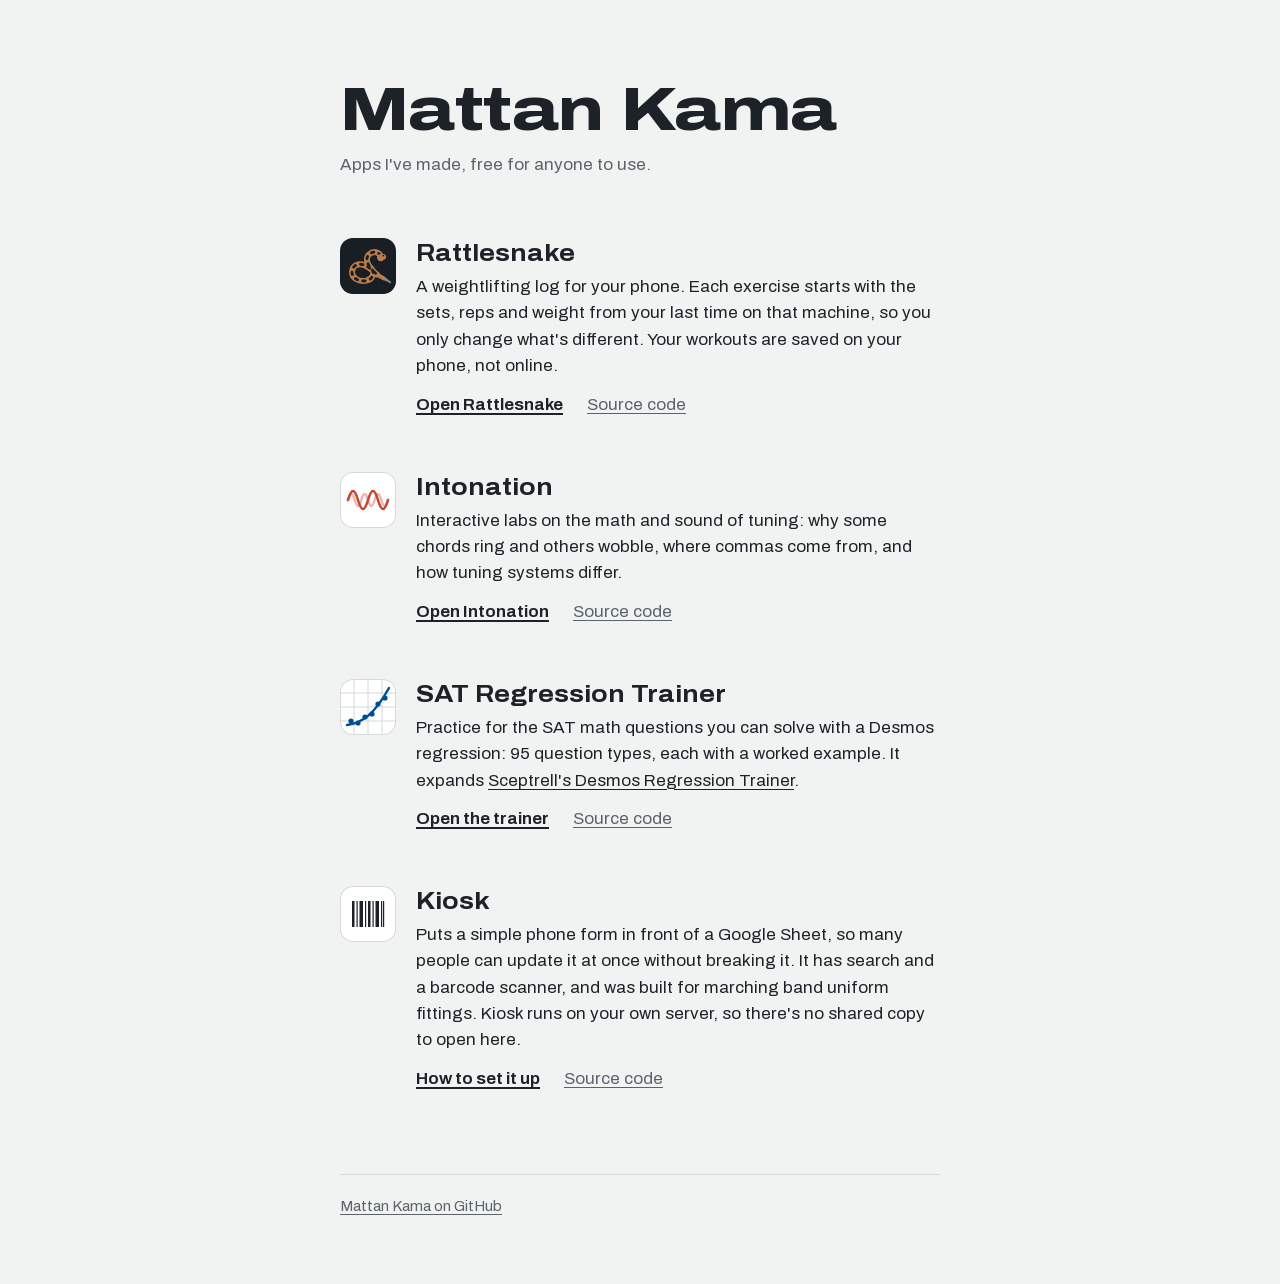
==== index.html @ de1ddce6 "Home page for my apps, and safeguards for Rattlesnake's old installs Rattlesnake moved from this add" ====
<!DOCTYPE html>
<html lang="en">
<head>
    <meta charset="UTF-8">
    <script>
        // Rattlesnake lived at this address until October 2026. A Home Screen icon
        // added before it moved still opens here, inside the installed app, and that
        // installed app is where the lifter's workouts are stored. Send it straight
        // on to Rattlesnake. Do not remove this: see README.md.
        if (navigator.standalone === true ||
            matchMedia("(display-mode: standalone)").matches ||
            matchMedia("(display-mode: fullscreen)").matches) {
            location.replace("/rattlesnake/");
        }
    </script>
    <meta name="viewport" content="width=device-width, initial-scale=1">
    <meta name="color-scheme" content="light dark">
    <meta name="description" content="Free apps by Mattan Kama: Rattlesnake, Intonation, the SAT Regression Trainer and Kiosk.">
    <title>Mattan Kama</title>
    <link rel="icon" href="data:,">
    <link rel="preload" href="/fonts/archivo-latin-var.woff2" as="font" type="font/woff2" crossorigin>
    <style>
        @font-face {
            font-family: "Archivo";
            src: url("/fonts/archivo-latin-var.woff2") format("woff2");
            font-weight: 100 900;
            font-stretch: 62% 125%;
            font-display: swap;
        }

        :root {
            --paper: #f1f3f2;
            --ink: #1d2228;
            --muted: #5a626b;
            --rule: #d4d9db;
            --tile: #ffffff;
            --focus: #2f6fb3;
            --intonation: #c74634;
            --desmos: #004d96;
        }

        @media (prefers-color-scheme: dark) {
            :root {
                --paper: #15181c;
                --ink: #e7e9e7;
                --muted: #9ba2a9;
                --rule: #2b3137;
                --tile: #1e2328;
                --focus: #7fb0e6;
                --intonation: #e2654f;
                --desmos: #5b9be0;
            }
        }

        * { box-sizing: border-box; }

        body {
            margin: 0;
            background: var(--paper);
            color: var(--ink);
            font-family: "Archivo", system-ui, -apple-system, "Segoe UI", sans-serif;
            font-size: 1.0625rem;
            line-height: 1.55;
            -webkit-text-size-adjust: 100%;
        }

        main {
            max-width: 40rem;
            margin: 0 auto;
            padding: 80px 20px 56px;
        }

        h1 {
            margin: 0 0 12px;
            font-size: clamp(2.5rem, 9vw, 3.75rem);
            font-weight: 800;
            font-stretch: 125%;
            line-height: 1;
            letter-spacing: -0.01em;
        }

        .lede {
            margin: 0 0 60px;
            color: var(--muted);
        }

        .apps {
            display: grid;
            gap: 44px;
            margin: 0;
            padding: 0;
            list-style: none;
        }

        .app {
            display: grid;
            grid-template-columns: 56px minmax(0, 1fr);
            column-gap: 20px;
        }

        .mark {
            width: 56px;
            height: 56px;
            overflow: hidden;
            border-radius: 13px;
            background: var(--tile);
            box-shadow: inset 0 0 0 1px var(--rule);
        }

        .mark svg {
            display: block;
            width: 100%;
            height: 100%;
        }

        h2 {
            margin: 1px 0 6px;
            font-size: 1.5rem;
            font-weight: 700;
            font-stretch: 112%;
            line-height: 1.2;
        }

        .app p {
            max-width: 34rem;
            margin: 0;
        }

        .links {
            display: flex;
            flex-wrap: wrap;
            column-gap: 24px;
            margin-top: 2px;
        }

        a {
            color: inherit;
            text-decoration-thickness: 1px;
            text-underline-offset: 3px;
        }

        /* 44px tall to the finger, without spreading the lines apart. */
        .links a {
            display: inline-block;
            padding: 10px 0;
        }

        .open {
            font-weight: 650;
            text-decoration-thickness: 2px;
        }

        .secondary {
            color: var(--muted);
        }

        a:hover {
            text-decoration-thickness: 2px;
        }

        a:focus-visible {
            outline: 2px solid var(--focus);
            outline-offset: 3px;
            border-radius: 2px;
        }

        footer {
            margin-top: 72px;
            padding-top: 8px;
            border-top: 1px solid var(--rule);
            color: var(--muted);
            font-size: 0.9375rem;
        }

        @media (max-width: 480px) {
            main { padding: 52px 16px 40px; }
            .lede { margin-bottom: 44px; }
            .app { grid-template-columns: 44px minmax(0, 1fr); column-gap: 16px; }
            .mark { width: 44px; height: 44px; border-radius: 10px; }
            h2 { font-size: 1.3125rem; }
        }
    </style>
</head>
<body>
<main>
    <h1>Mattan Kama</h1>
    <p class="lede">Apps I've made, free for anyone to use.</p>

    <ul class="apps">
        <li class="app">
            <div class="mark" aria-hidden="true">
                <!-- Rattlesnake's own app icon -->
                <svg viewBox="0 0 512 512">
                    <rect width="512" height="512" fill="#191D24"/>
                    <defs>
                        <path id="rs-body" d="M 372 186 C 372 126, 306 112, 266 150 C 226 188, 254 246, 284 276 C 318 310, 310 374, 242 390 C 168 404, 106 364, 110 306 C 114 250, 170 228, 218 246 C 268 264, 300 302, 336 332"/>
                    </defs>
                    <g stroke-linecap="round" stroke-linejoin="round" fill="none">
                        <path d="M 330 330 C 356 346, 378 358, 398 368" stroke="#B87D4B" stroke-width="38"/>
                        <path d="M 384 360 C 396 366, 406 372, 415 377" stroke="#B87D4B" stroke-width="26"/>
                        <use href="#rs-body" stroke="#B87D4B" stroke-width="54"/>
                        <use href="#rs-body" stroke="#191D24" stroke-width="26" stroke-dasharray="22 48" stroke-dashoffset="44"/>
                    </g>
                    <g transform="rotate(-16 380 176)">
                        <ellipse cx="380" cy="176" rx="42" ry="31" fill="#B87D4B"/>
                        <circle cx="400" cy="166" r="8" fill="#191D24"/>
                    </g>
                    <g fill="#799496">
                        <ellipse cx="425" cy="383" rx="16" ry="13" transform="rotate(30 425 383)"/>
                        <ellipse cx="444" cy="395" rx="13" ry="10" transform="rotate(30 444 395)"/>
                        <ellipse cx="459" cy="405" rx="10" ry="8" transform="rotate(30 459 405)"/>
                    </g>
                </svg>
            </div>
            <div>
                <h2>Rattlesnake</h2>
                <p>A weightlifting log for your phone. Each exercise starts with the sets, reps and weight from your last time on that machine, so you only change what's different. Your workouts are saved on your phone, not online.</p>
                <div class="links">
                    <a class="open" href="/rattlesnake/">Open Rattlesnake</a>
                    <a class="secondary" href="https://github.com/mattankama/rattlesnake">Source code</a>
                </div>
            </div>
        </li>

        <li class="app">
            <div class="mark" aria-hidden="true">
                <!-- Two tones a little apart: the beating the Labs are about -->
                <svg viewBox="0 0 56 56" fill="none" stroke-linecap="round">
                    <path d="M8 28 C10.4 20 12.3 20 14.7 28 S19 36 21.3 28 S25.7 20 28 28 S32.3 36 34.7 28 S39 20 41.3 28 S45.7 36 48 28" stroke="var(--intonation)" stroke-width="2.4" opacity="0.4"/>
                    <path d="M8 28 C11.6 16 14.4 16 18 28 S24.4 40 28 28 S34.4 16 38 28 S44.4 40 48 28" stroke="var(--intonation)" stroke-width="2.6"/>
                </svg>
            </div>
            <div>
                <h2>Intonation</h2>
                <p>Interactive labs on the math and sound of tuning: why some chords ring and others wobble, where commas come from, and how tuning systems differ.</p>
                <div class="links">
                    <a class="open" href="/intonation/">Open Intonation</a>
                    <a class="secondary" href="https://github.com/mattankama/intonation">Source code</a>
                </div>
            </div>
        </li>

        <li class="app">
            <div class="mark" aria-hidden="true">
                <!-- Points and the regression curve through them -->
                <svg viewBox="0 0 56 56" fill="none">
                    <g stroke="var(--rule)" stroke-width="1">
                        <path d="M0 14H56M0 28H56M0 42H56M14 0V56M28 0V56M42 0V56"/>
                    </g>
                    <path d="M7 46 C22 44 34 36 49 9" stroke="var(--desmos)" stroke-width="2.4" stroke-linecap="round"/>
                    <g fill="var(--desmos)">
                        <circle cx="11" cy="42" r="2.6"/>
                        <circle cx="18" cy="44" r="2.6"/>
                        <circle cx="25" cy="38" r="2.6"/>
                        <circle cx="32" cy="35" r="2.6"/>
                        <circle cx="38" cy="25" r="2.6"/>
                        <circle cx="45" cy="19" r="2.6"/>
                    </g>
                </svg>
            </div>
            <div>
                <h2>SAT Regression Trainer</h2>
                <p>Practice for the SAT math questions you can solve with a Desmos regression: 95 question types, each with a worked example. It expands <a href="https://github.com/Sceptrell/DesmosRegressionTrainer">Sceptrell's Desmos Regression Trainer</a>.</p>
                <div class="links">
                    <a class="open" href="/DesmosRegressionTrainerExpanded/">Open the trainer</a>
                    <a class="secondary" href="https://github.com/mattankama/DesmosRegressionTrainerExpanded">Source code</a>
                </div>
            </div>
        </li>

        <li class="app">
            <div class="mark" aria-hidden="true">
                <!-- The barcode scanner that fills the form -->
                <svg viewBox="0 0 56 56" fill="currentColor">
                    <rect x="12" y="15" width="2.5" height="26"/>
                    <rect x="16.5" y="15" width="1.2" height="26"/>
                    <rect x="19.5" y="15" width="3.5" height="26"/>
                    <rect x="25" y="15" width="1.2" height="26"/>
                    <rect x="28" y="15" width="2.5" height="26"/>
                    <rect x="32.5" y="15" width="1.2" height="26"/>
                    <rect x="35.5" y="15" width="3.5" height="26"/>
                    <rect x="41" y="15" width="1.2" height="26"/>
                    <rect x="43" y="15" width="1.2" height="26"/>
                </svg>
            </div>
            <div>
                <h2>Kiosk</h2>
                <p>Puts a simple phone form in front of a Google Sheet, so many people can update it at once without breaking it. It has search and a barcode scanner, and was built for marching band uniform fittings. Kiosk runs on your own server, so there's no shared copy to open here.</p>
                <div class="links">
                    <a class="open" href="https://github.com/mattankama/kiosk#deploying">How to set it up</a>
                    <a class="secondary" href="https://github.com/mattankama/kiosk">Source code</a>
                </div>
            </div>
        </li>
    </ul>

    <footer>
        <div class="links">
            <a class="secondary" href="https://github.com/mattankama">Mattan Kama on GitHub</a>
        </div>
    </footer>
</main>
</body>
</html>
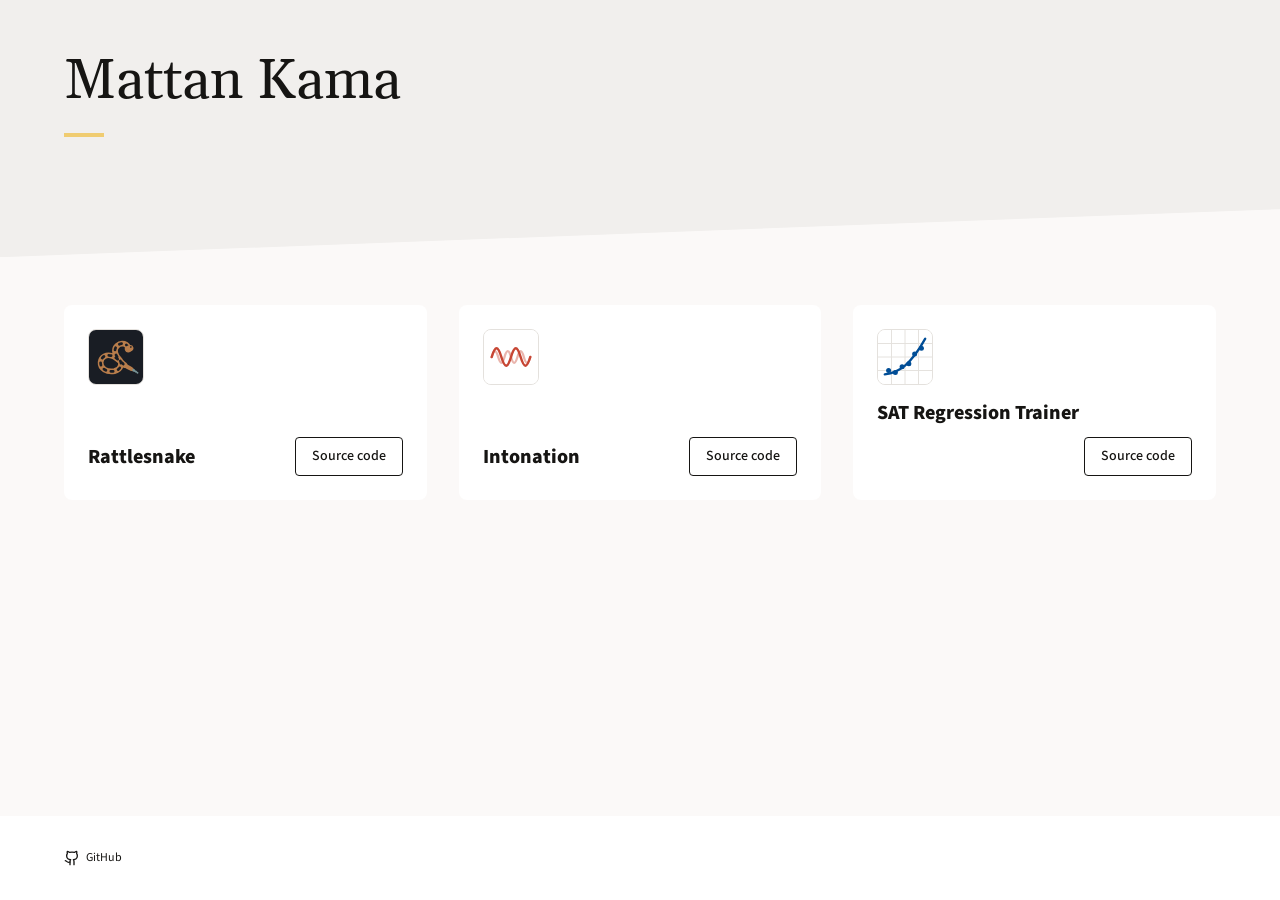
==== commit a3718724: "homepage update" ====
--- a/index.html
+++ b/index.html
@@ -14,97 +14,117 @@
         }
     </script>
     <meta name="viewport" content="width=device-width, initial-scale=1">
-    <meta name="color-scheme" content="light dark">
-    <meta name="description" content="Free apps by Mattan Kama: Rattlesnake, Intonation, the SAT Regression Trainer and Kiosk.">
+    <meta name="color-scheme" content="light">
+    <meta name="description" content="Free apps by Mattan Kama: Rattlesnake, Intonation and the SAT Regression Trainer.">
     <title>Mattan Kama</title>
     <link rel="icon" href="data:,">
-    <link rel="preload" href="/fonts/archivo-latin-var.woff2" as="font" type="font/woff2" crossorigin>
+    <link rel="preload" href="/fonts/SourceSans3-Variable.woff2" as="font" type="font/woff2" crossorigin>
     <style>
         @font-face {
-            font-family: "Archivo";
-            src: url("/fonts/archivo-latin-var.woff2") format("woff2");
-            font-weight: 100 900;
-            font-stretch: 62% 125%;
+            font-family: "Source Sans 3";
+            src: url("/fonts/SourceSans3-Variable.woff2") format("woff2");
+            font-weight: 200 900;
             font-display: swap;
         }
 
+        /* Georgia where it's installed; Gelasio, its metric-compatible stand-in, elsewhere. */
+        @font-face {
+            font-family: "Gelasio";
+            src: url("/fonts/Gelasio-Regular.woff2") format("woff2");
+            font-weight: 400;
+            font-display: swap;
+        }
+
         :root {
-            --paper: #f1f3f2;
-            --ink: #1d2228;
-            --muted: #5a626b;
-            --rule: #d4d9db;
-            --tile: #ffffff;
-            --focus: #2f6fb3;
-            --intonation: #c74634;
-            --desmos: #004d96;
-        }
-
-        @media (prefers-color-scheme: dark) {
-            :root {
-                --paper: #15181c;
-                --ink: #e7e9e7;
-                --muted: #9ba2a9;
-                --rule: #2b3137;
-                --tile: #1e2328;
-                --focus: #7fb0e6;
-                --intonation: #e2654f;
-                --desmos: #5b9be0;
-            }
-        }
-
-        * { box-sizing: border-box; }
+            --canvas: #ffffff;
+            --canvas-soft: #fbf9f8;
+            --canvas-warm: #f1efed;
+            --hairline: #e4e1dd;
+            --ink: #161513;
+            --ink-wash-8: rgba(22, 21, 19, .08);
+            --accent-gold: #f0cc71;
+            --focus: #227e9e;
+            --sans: "Source Sans 3", system-ui, -apple-system, "Segoe UI", sans-serif;
+            --serif: Georgia, "Gelasio", "Times New Roman", serif;
+            --gutter: clamp(20px, 5vw, 72px);
+            --content: 1200px;
+        }
+
+        *, *::before, *::after { box-sizing: border-box; }
 
         body {
             margin: 0;
-            background: var(--paper);
+            min-height: 100vh;
+            display: flex;
+            flex-direction: column;
+            background: var(--canvas-soft);
             color: var(--ink);
-            font-family: "Archivo", system-ui, -apple-system, "Segoe UI", sans-serif;
-            font-size: 1.0625rem;
-            line-height: 1.55;
+            font: 400 16px/1.4 var(--sans);
+            -webkit-font-smoothing: antialiased;
             -webkit-text-size-adjust: 100%;
         }
 
-        main {
-            max-width: 40rem;
+        a { color: var(--ink); text-decoration: none; }
+
+        a:focus-visible {
+            outline: 2px solid var(--focus);
+            outline-offset: 2px;
+        }
+
+        .container {
+            max-width: var(--content);
             margin: 0 auto;
-            padding: 80px 20px 56px;
+            padding: 0 var(--gutter);
+            box-sizing: content-box;
+        }
+
+        .hero {
+            background: var(--canvas-warm);
+            padding: 48px 0 96px;
+            clip-path: polygon(0 0, 100% 0, 100% calc(100% - 48px), 0 100%);
         }
 
         h1 {
-            margin: 0 0 12px;
-            font-size: clamp(2.5rem, 9vw, 3.75rem);
-            font-weight: 800;
-            font-stretch: 125%;
-            line-height: 1;
-            letter-spacing: -0.01em;
-        }
-
-        .lede {
-            margin: 0 0 60px;
-            color: var(--muted);
-        }
+            margin: 0;
+            font: 400 56px/1.2 var(--serif);
+            text-wrap: balance;
+        }
+
+        .rule {
+            width: 40px;
+            height: 4px;
+            margin: 18px 0 24px;
+            background: var(--accent-gold);
+        }
+
+        main { padding: 48px 0; }
 
         .apps {
             display: grid;
-            gap: 44px;
+            grid-template-columns: repeat(auto-fit, minmax(min(100%, 320px), 1fr));
+            gap: 32px;
             margin: 0;
             padding: 0;
             list-style: none;
         }
 
         .app {
-            display: grid;
-            grid-template-columns: 56px minmax(0, 1fr);
-            column-gap: 20px;
+            display: flex;
+            flex-direction: column;
+            gap: 16px;
+            height: 100%;
+            padding: 24px;
+            border-radius: 8px;
+            background: var(--canvas);
         }
 
         .mark {
+            display: block;
             width: 56px;
             height: 56px;
             overflow: hidden;
-            border-radius: 13px;
-            background: var(--tile);
-            box-shadow: inset 0 0 0 1px var(--rule);
+            border: 1px solid var(--hairline);
+            border-radius: 8px;
         }
 
         .mark svg {
@@ -113,192 +133,153 @@
             height: 100%;
         }
 
-        h2 {
-            margin: 1px 0 6px;
-            font-size: 1.5rem;
-            font-weight: 700;
-            font-stretch: 112%;
-            line-height: 1.2;
-        }
-
-        .app p {
-            max-width: 34rem;
-            margin: 0;
-        }
-
-        .links {
+        .row {
+            margin-top: auto;
             display: flex;
             flex-wrap: wrap;
-            column-gap: 24px;
-            margin-top: 2px;
-        }
-
-        a {
-            color: inherit;
-            text-decoration-thickness: 1px;
-            text-underline-offset: 3px;
-        }
-
-        /* 44px tall to the finger, without spreading the lines apart. */
-        .links a {
-            display: inline-block;
-            padding: 10px 0;
-        }
-
-        .open {
-            font-weight: 650;
-            text-decoration-thickness: 2px;
-        }
-
-        .secondary {
-            color: var(--muted);
-        }
-
-        a:hover {
-            text-decoration-thickness: 2px;
-        }
-
-        a:focus-visible {
-            outline: 2px solid var(--focus);
-            outline-offset: 3px;
-            border-radius: 2px;
-        }
+            align-items: center;
+            justify-content: space-between;
+            gap: 12px;
+        }
+
+        h2 {
+            margin: 0;
+            font: 800 20px/1.2 var(--sans);
+        }
+
+        h2 a { transition: opacity 120ms ease; }
+        h2 a:hover { opacity: .6; }
+
+        .source {
+            display: inline-flex;
+            align-items: center;
+            margin-left: auto;
+            padding: 10px 16px;
+            border: 1px solid var(--ink);
+            border-radius: 4px;
+            font: 500 14px/16.8px var(--sans);
+            white-space: nowrap;
+            transition: background-color 120ms ease;
+        }
+
+        .source:hover { background: var(--ink-wash-8); }
 
         footer {
-            margin-top: 72px;
-            padding-top: 8px;
-            border-top: 1px solid var(--rule);
-            color: var(--muted);
-            font-size: 0.9375rem;
-        }
-
-        @media (max-width: 480px) {
-            main { padding: 52px 16px 40px; }
-            .lede { margin-bottom: 44px; }
-            .app { grid-template-columns: 44px minmax(0, 1fr); column-gap: 16px; }
-            .mark { width: 44px; height: 44px; border-radius: 10px; }
-            h2 { font-size: 1.3125rem; }
-        }
+            margin-top: auto;
+            padding: 20px 0;
+            background: var(--canvas);
+        }
+
+        footer a {
+            display: inline-flex;
+            align-items: center;
+            gap: 6px;
+            padding: 12px 0;
+            font: 400 12px/20px var(--sans);
+        }
+
+        footer a:hover { text-decoration: underline; text-underline-offset: 3px; }
     </style>
 </head>
 <body>
+<header class="hero">
+    <div class="container">
+        <h1>Mattan Kama</h1>
+        <div class="rule" aria-hidden="true"></div>
+    </div>
+</header>
+
 <main>
-    <h1>Mattan Kama</h1>
-    <p class="lede">Apps I've made, free for anyone to use.</p>
-
-    <ul class="apps">
-        <li class="app">
-            <div class="mark" aria-hidden="true">
-                <!-- Rattlesnake's own app icon -->
-                <svg viewBox="0 0 512 512">
-                    <rect width="512" height="512" fill="#191D24"/>
-                    <defs>
-                        <path id="rs-body" d="M 372 186 C 372 126, 306 112, 266 150 C 226 188, 254 246, 284 276 C 318 310, 310 374, 242 390 C 168 404, 106 364, 110 306 C 114 250, 170 228, 218 246 C 268 264, 300 302, 336 332"/>
-                    </defs>
-                    <g stroke-linecap="round" stroke-linejoin="round" fill="none">
-                        <path d="M 330 330 C 356 346, 378 358, 398 368" stroke="#B87D4B" stroke-width="38"/>
-                        <path d="M 384 360 C 396 366, 406 372, 415 377" stroke="#B87D4B" stroke-width="26"/>
-                        <use href="#rs-body" stroke="#B87D4B" stroke-width="54"/>
-                        <use href="#rs-body" stroke="#191D24" stroke-width="26" stroke-dasharray="22 48" stroke-dashoffset="44"/>
-                    </g>
-                    <g transform="rotate(-16 380 176)">
-                        <ellipse cx="380" cy="176" rx="42" ry="31" fill="#B87D4B"/>
-                        <circle cx="400" cy="166" r="8" fill="#191D24"/>
-                    </g>
-                    <g fill="#799496">
-                        <ellipse cx="425" cy="383" rx="16" ry="13" transform="rotate(30 425 383)"/>
-                        <ellipse cx="444" cy="395" rx="13" ry="10" transform="rotate(30 444 395)"/>
-                        <ellipse cx="459" cy="405" rx="10" ry="8" transform="rotate(30 459 405)"/>
-                    </g>
-                </svg>
-            </div>
-            <div>
-                <h2>Rattlesnake</h2>
-                <p>A weightlifting log for your phone. Each exercise starts with the sets, reps and weight from your last time on that machine, so you only change what's different. Your workouts are saved on your phone, not online.</p>
-                <div class="links">
-                    <a class="open" href="/rattlesnake/">Open Rattlesnake</a>
-                    <a class="secondary" href="https://github.com/mattankama/rattlesnake">Source code</a>
-                </div>
-            </div>
-        </li>
-
-        <li class="app">
-            <div class="mark" aria-hidden="true">
-                <!-- Two tones a little apart: the beating the Labs are about -->
-                <svg viewBox="0 0 56 56" fill="none" stroke-linecap="round">
-                    <path d="M8 28 C10.4 20 12.3 20 14.7 28 S19 36 21.3 28 S25.7 20 28 28 S32.3 36 34.7 28 S39 20 41.3 28 S45.7 36 48 28" stroke="var(--intonation)" stroke-width="2.4" opacity="0.4"/>
-                    <path d="M8 28 C11.6 16 14.4 16 18 28 S24.4 40 28 28 S34.4 16 38 28 S44.4 40 48 28" stroke="var(--intonation)" stroke-width="2.6"/>
-                </svg>
-            </div>
-            <div>
-                <h2>Intonation</h2>
-                <p>Interactive labs on the math and sound of tuning: why some chords ring and others wobble, where commas come from, and how tuning systems differ.</p>
-                <div class="links">
-                    <a class="open" href="/intonation/">Open Intonation</a>
-                    <a class="secondary" href="https://github.com/mattankama/intonation">Source code</a>
-                </div>
-            </div>
-        </li>
-
-        <li class="app">
-            <div class="mark" aria-hidden="true">
-                <!-- Points and the regression curve through them -->
-                <svg viewBox="0 0 56 56" fill="none">
-                    <g stroke="var(--rule)" stroke-width="1">
-                        <path d="M0 14H56M0 28H56M0 42H56M14 0V56M28 0V56M42 0V56"/>
-                    </g>
-                    <path d="M7 46 C22 44 34 36 49 9" stroke="var(--desmos)" stroke-width="2.4" stroke-linecap="round"/>
-                    <g fill="var(--desmos)">
-                        <circle cx="11" cy="42" r="2.6"/>
-                        <circle cx="18" cy="44" r="2.6"/>
-                        <circle cx="25" cy="38" r="2.6"/>
-                        <circle cx="32" cy="35" r="2.6"/>
-                        <circle cx="38" cy="25" r="2.6"/>
-                        <circle cx="45" cy="19" r="2.6"/>
-                    </g>
-                </svg>
-            </div>
-            <div>
-                <h2>SAT Regression Trainer</h2>
-                <p>Practice for the SAT math questions you can solve with a Desmos regression: 95 question types, each with a worked example. It expands <a href="https://github.com/Sceptrell/DesmosRegressionTrainer">Sceptrell's Desmos Regression Trainer</a>.</p>
-                <div class="links">
-                    <a class="open" href="/DesmosRegressionTrainerExpanded/">Open the trainer</a>
-                    <a class="secondary" href="https://github.com/mattankama/DesmosRegressionTrainerExpanded">Source code</a>
-                </div>
-            </div>
-        </li>
-
-        <li class="app">
-            <div class="mark" aria-hidden="true">
-                <!-- The barcode scanner that fills the form -->
-                <svg viewBox="0 0 56 56" fill="currentColor">
-                    <rect x="12" y="15" width="2.5" height="26"/>
-                    <rect x="16.5" y="15" width="1.2" height="26"/>
-                    <rect x="19.5" y="15" width="3.5" height="26"/>
-                    <rect x="25" y="15" width="1.2" height="26"/>
-                    <rect x="28" y="15" width="2.5" height="26"/>
-                    <rect x="32.5" y="15" width="1.2" height="26"/>
-                    <rect x="35.5" y="15" width="3.5" height="26"/>
-                    <rect x="41" y="15" width="1.2" height="26"/>
-                    <rect x="43" y="15" width="1.2" height="26"/>
-                </svg>
-            </div>
-            <div>
-                <h2>Kiosk</h2>
-                <p>Puts a simple phone form in front of a Google Sheet, so many people can update it at once without breaking it. It has search and a barcode scanner, and was built for marching band uniform fittings. Kiosk runs on your own server, so there's no shared copy to open here.</p>
-                <div class="links">
-                    <a class="open" href="https://github.com/mattankama/kiosk#deploying">How to set it up</a>
-                    <a class="secondary" href="https://github.com/mattankama/kiosk">Source code</a>
-                </div>
-            </div>
-        </li>
-    </ul>
-
-    <footer>
-        <div class="links">
-            <a class="secondary" href="https://github.com/mattankama">Mattan Kama on GitHub</a>
-        </div>
-    </footer>
+    <div class="container">
+        <ul class="apps">
+            <li>
+                <article class="app">
+                    <div class="mark" aria-hidden="true">
+                        <!-- Rattlesnake's own app icon -->
+                        <svg viewBox="0 0 512 512">
+                            <rect width="512" height="512" fill="#191D24"/>
+                            <defs>
+                                <path id="rs-body" d="M 372 186 C 372 126, 306 112, 266 150 C 226 188, 254 246, 284 276 C 318 310, 310 374, 242 390 C 168 404, 106 364, 110 306 C 114 250, 170 228, 218 246 C 268 264, 300 302, 336 332"/>
+                            </defs>
+                            <g stroke-linecap="round" stroke-linejoin="round" fill="none">
+                                <path d="M 330 330 C 356 346, 378 358, 398 368" stroke="#B87D4B" stroke-width="38"/>
+                                <path d="M 384 360 C 396 366, 406 372, 415 377" stroke="#B87D4B" stroke-width="26"/>
+                                <use href="#rs-body" stroke="#B87D4B" stroke-width="54"/>
+                                <use href="#rs-body" stroke="#191D24" stroke-width="26" stroke-dasharray="22 48" stroke-dashoffset="44"/>
+                            </g>
+                            <g transform="rotate(-16 380 176)">
+                                <ellipse cx="380" cy="176" rx="42" ry="31" fill="#B87D4B"/>
+                                <circle cx="400" cy="166" r="8" fill="#191D24"/>
+                            </g>
+                            <g fill="#799496">
+                                <ellipse cx="425" cy="383" rx="16" ry="13" transform="rotate(30 425 383)"/>
+                                <ellipse cx="444" cy="395" rx="13" ry="10" transform="rotate(30 444 395)"/>
+                                <ellipse cx="459" cy="405" rx="10" ry="8" transform="rotate(30 459 405)"/>
+                            </g>
+                        </svg>
+                    </div>
+                    <div class="row">
+                        <h2><a href="/rattlesnake/">Rattlesnake</a></h2>
+                        <a class="source" href="https://github.com/mattankama/rattlesnake">Source code</a>
+                    </div>
+                </article>
+            </li>
+
+            <li>
+                <article class="app">
+                    <div class="mark" aria-hidden="true">
+                        <!-- Two tones a little apart: the beating the Labs are about -->
+                        <svg viewBox="0 0 56 56" fill="none" stroke-linecap="round">
+                            <rect width="56" height="56" fill="#ffffff"/>
+                            <path d="M8 28 C10.4 20 12.3 20 14.7 28 S19 36 21.3 28 S25.7 20 28 28 S32.3 36 34.7 28 S39 20 41.3 28 S45.7 36 48 28" stroke="#c74634" stroke-width="2.4" opacity="0.4"/>
+                            <path d="M8 28 C11.6 16 14.4 16 18 28 S24.4 40 28 28 S34.4 16 38 28 S44.4 40 48 28" stroke="#c74634" stroke-width="2.6"/>
+                        </svg>
+                    </div>
+                    <div class="row">
+                        <h2><a href="/intonation/">Intonation</a></h2>
+                        <a class="source" href="https://github.com/mattankama/intonation">Source code</a>
+                    </div>
+                </article>
+            </li>
+
+            <li>
+                <article class="app">
+                    <div class="mark" aria-hidden="true">
+                        <!-- Points and the regression curve through them -->
+                        <svg viewBox="0 0 56 56" fill="none">
+                            <rect width="56" height="56" fill="#ffffff"/>
+                            <g stroke="#e4e1dd" stroke-width="1">
+                                <path d="M0 14H56M0 28H56M0 42H56M14 0V56M28 0V56M42 0V56"/>
+                            </g>
+                            <path d="M7 46 C22 44 34 36 49 9" stroke="#004d96" stroke-width="2.4" stroke-linecap="round"/>
+                            <g fill="#004d96">
+                                <circle cx="11" cy="42" r="2.6"/>
+                                <circle cx="18" cy="44" r="2.6"/>
+                                <circle cx="25" cy="38" r="2.6"/>
+                                <circle cx="32" cy="35" r="2.6"/>
+                                <circle cx="38" cy="25" r="2.6"/>
+                                <circle cx="45" cy="19" r="2.6"/>
+                            </g>
+                        </svg>
+                    </div>
+                    <div class="row">
+                        <h2><a href="/DesmosRegressionTrainerExpanded/">SAT Regression Trainer</a></h2>
+                        <a class="source" href="https://github.com/mattankama/DesmosRegressionTrainerExpanded">Source code</a>
+                    </div>
+                </article>
+            </li>
+        </ul>
+    </div>
 </main>
+
+<footer>
+    <div class="container">
+        <a href="https://github.com/mattankama">
+            <!-- Lucide "github" icon, ISC licence -->
+            <svg width="16" height="16" viewBox="0 0 24 24" fill="none" stroke="currentColor" stroke-width="2" stroke-linecap="round" stroke-linejoin="round" aria-hidden="true"><path d="M15 22v-4a4.8 4.8 0 0 0-1-3.5c3 0 6-2 6-5.5.08-1.25-.27-2.48-1-3.5.28-1.15.28-2.35 0-3.5 0 0-1 0-3 1.5-2.64-.5-5.36-.5-8 0C6 2 5 2 5 2c-.3 1.15-.3 2.35 0 3.5A5.403 5.403 0 0 0 4 9c0 3.5 3 5.5 6 5.5-.39.49-.68 1.05-.85 1.65-.17.6-.22 1.23-.15 1.85v4"/><path d="M9 18c-4.51 2-5-2-7-2"/></svg>
+            GitHub
+        </a>
+    </div>
+</footer>
 </body>
 </html>
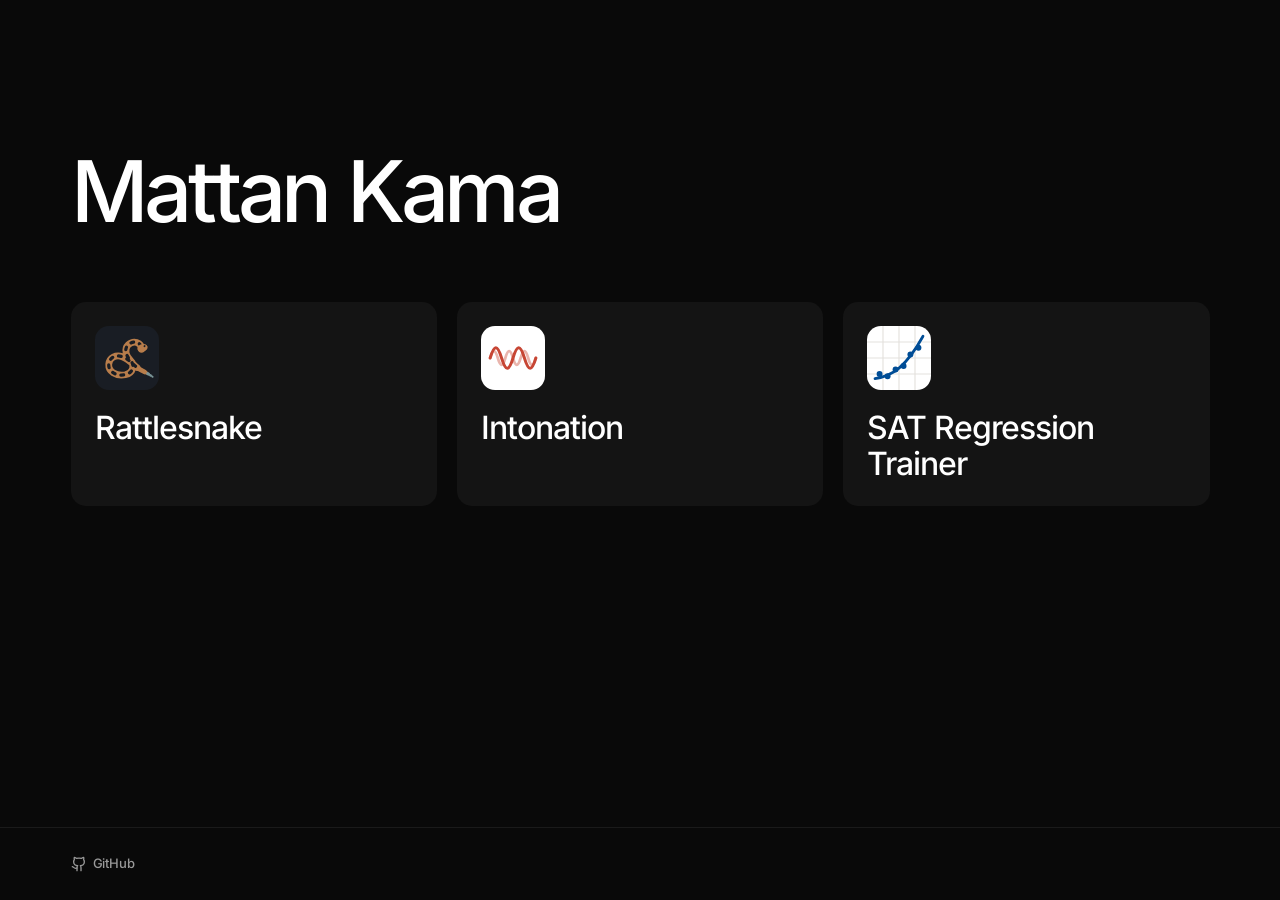
==== commit 352c3b13: "Dark homepage: Satoshi and Inter, remove source code links Co-Authored-By: Claude Opus 5.5 <noreply@" ====
--- a/index.html
+++ b/index.html
@@ -14,52 +14,55 @@
         }
     </script>
     <meta name="viewport" content="width=device-width, initial-scale=1">
-    <meta name="color-scheme" content="light">
+    <meta name="color-scheme" content="dark">
+    <meta name="theme-color" content="#090909">
     <meta name="description" content="Free apps by Mattan Kama: Rattlesnake, Intonation and the SAT Regression Trainer.">
     <title>Mattan Kama</title>
     <link rel="icon" href="data:,">
-    <link rel="preload" href="/fonts/SourceSans3-Variable.woff2" as="font" type="font/woff2" crossorigin>
+    <link rel="preload" href="fonts/Satoshi-Medium.woff2" as="font" type="font/woff2" crossorigin>
     <style>
         @font-face {
-            font-family: "Source Sans 3";
-            src: url("/fonts/SourceSans3-Variable.woff2") format("woff2");
-            font-weight: 200 900;
+            font-family: "Satoshi";
+            src: url("fonts/Satoshi-Medium.woff2") format("woff2");
+            font-weight: 500;
             font-display: swap;
         }
 
-        /* Georgia where it's installed; Gelasio, its metric-compatible stand-in, elsewhere. */
         @font-face {
-            font-family: "Gelasio";
-            src: url("/fonts/Gelasio-Regular.woff2") format("woff2");
-            font-weight: 400;
+            font-family: "Inter";
+            src: url("fonts/Inter-Variable.woff2") format("woff2-variations");
+            font-weight: 100 900;
             font-display: swap;
         }
 
         :root {
-            --canvas: #ffffff;
-            --canvas-soft: #fbf9f8;
-            --canvas-warm: #f1efed;
-            --hairline: #e4e1dd;
-            --ink: #161513;
-            --ink-wash-8: rgba(22, 21, 19, .08);
-            --accent-gold: #f0cc71;
-            --focus: #227e9e;
-            --sans: "Source Sans 3", system-ui, -apple-system, "Segoe UI", sans-serif;
-            --serif: Georgia, "Gelasio", "Times New Roman", serif;
-            --gutter: clamp(20px, 5vw, 72px);
-            --content: 1200px;
+            --canvas: #090909;
+            --surface-1: #141414;
+            --surface-2: #1c1c1c;
+            --hairline-soft: #1a1a1a;
+            --ink: #ffffff;
+            --ink-muted: #999999;
+            --accent: #0099ff;
+            --display: "Satoshi", "Inter", system-ui, sans-serif;
+            --body: "Inter", system-ui, -apple-system, "Segoe UI", sans-serif;
+            --ease: cubic-bezier(.2, 0, 0, 1);
+            --gutter: clamp(20px, 4vw, 30px);
+            --content: 1199px;
         }
 
         *, *::before, *::after { box-sizing: border-box; }
+
+        ::selection { background: rgba(0, 153, 255, .35); }
 
         body {
             margin: 0;
             min-height: 100vh;
             display: flex;
             flex-direction: column;
-            background: var(--canvas-soft);
+            background: var(--canvas);
             color: var(--ink);
-            font: 400 16px/1.4 var(--sans);
+            font: 400 15px/1.3 var(--body);
+            font-feature-settings: "cv01", "cv05", "cv09", "cv11", "ss03", "ss07";
             -webkit-font-smoothing: antialiased;
             -webkit-text-size-adjust: 100%;
         }
@@ -67,64 +70,62 @@
         a { color: var(--ink); text-decoration: none; }
 
         a:focus-visible {
-            outline: 2px solid var(--focus);
-            outline-offset: 2px;
+            outline: none;
+            box-shadow: 0 0 0 1px var(--accent);
+            border-radius: 4px;
         }
 
         .container {
+            width: 100%;
             max-width: var(--content);
             margin: 0 auto;
             padding: 0 var(--gutter);
-            box-sizing: content-box;
-        }
-
-        .hero {
-            background: var(--canvas-warm);
-            padding: 48px 0 96px;
-            clip-path: polygon(0 0, 100% 0, 100% calc(100% - 48px), 0 100%);
-        }
+        }
+
+        header { padding: clamp(64px, 12vw, 160px) 0 clamp(40px, 6vw, 72px); }
 
         h1 {
             margin: 0;
-            font: 400 56px/1.2 var(--serif);
+            font: 500 clamp(52px, 11vw, 85px)/.9 var(--display);
+            letter-spacing: -.05em;
             text-wrap: balance;
         }
 
-        .rule {
-            width: 40px;
-            height: 4px;
-            margin: 18px 0 24px;
-            background: var(--accent-gold);
-        }
-
-        main { padding: 48px 0; }
+        main { padding-bottom: 96px; }
 
         .apps {
             display: grid;
-            grid-template-columns: repeat(auto-fit, minmax(min(100%, 320px), 1fr));
-            gap: 32px;
+            grid-template-columns: repeat(auto-fit, minmax(min(100%, 300px), 1fr));
+            gap: 20px;
             margin: 0;
             padding: 0;
             list-style: none;
         }
+
+        .apps li { display: grid; }
 
         .app {
             display: flex;
             flex-direction: column;
-            gap: 16px;
-            height: 100%;
+            align-items: flex-start;
+            gap: 20px;
             padding: 24px;
-            border-radius: 8px;
-            background: var(--canvas);
-        }
+            border-radius: 15px;
+            background: var(--surface-1);
+            transition: background-color 200ms var(--ease), transform 120ms var(--ease);
+        }
+
+        .app:focus-visible { border-radius: 15px; }
+
+        .app:active { transform: scale(.97); }
 
         .mark {
             display: block;
-            width: 56px;
-            height: 56px;
+            width: 64px;
+            height: 64px;
             overflow: hidden;
-            border: 1px solid var(--hairline);
-            border-radius: 8px;
+            border-radius: 14px;
+            transition: transform 400ms var(--ease);
         }
 
         .mark svg {
@@ -133,59 +134,42 @@
             height: 100%;
         }
 
-        .row {
-            margin-top: auto;
-            display: flex;
-            flex-wrap: wrap;
-            align-items: center;
-            justify-content: space-between;
-            gap: 12px;
+        @media (hover: hover) {
+            .app:hover { background: var(--surface-2); }
+            .app:hover .mark { transform: scale(1.04); }
         }
 
         h2 {
             margin: 0;
-            font: 800 20px/1.2 var(--sans);
-        }
-
-        h2 a { transition: opacity 120ms ease; }
-        h2 a:hover { opacity: .6; }
-
-        .source {
-            display: inline-flex;
-            align-items: center;
-            margin-left: auto;
-            padding: 10px 16px;
-            border: 1px solid var(--ink);
-            border-radius: 4px;
-            font: 500 14px/16.8px var(--sans);
-            white-space: nowrap;
-            transition: background-color 120ms ease;
-        }
-
-        .source:hover { background: var(--ink-wash-8); }
+            font: 500 32px/1.13 var(--display);
+            letter-spacing: -1px;
+            text-wrap: balance;
+        }
 
         footer {
             margin-top: auto;
             padding: 20px 0;
-            background: var(--canvas);
+            border-top: 1px solid var(--hairline-soft);
         }
 
         footer a {
             display: inline-flex;
             align-items: center;
             gap: 6px;
-            padding: 12px 0;
-            font: 400 12px/20px var(--sans);
-        }
-
-        footer a:hover { text-decoration: underline; text-underline-offset: 3px; }
+            padding: 8px 0;
+            color: var(--ink-muted);
+            font: 500 13px/1.2 var(--body);
+            letter-spacing: -.13px;
+            transition: color 120ms var(--ease);
+        }
+
+        footer a:hover { color: var(--ink); }
     </style>
 </head>
 <body>
-<header class="hero">
+<header>
     <div class="container">
         <h1>Mattan Kama</h1>
-        <div class="rule" aria-hidden="true"></div>
     </div>
 </header>
 
@@ -193,80 +177,68 @@
     <div class="container">
         <ul class="apps">
             <li>
-                <article class="app">
-                    <div class="mark" aria-hidden="true">
-                        <!-- Rattlesnake's own app icon -->
-                        <svg viewBox="0 0 512 512">
-                            <rect width="512" height="512" fill="#191D24"/>
-                            <defs>
-                                <path id="rs-body" d="M 372 186 C 372 126, 306 112, 266 150 C 226 188, 254 246, 284 276 C 318 310, 310 374, 242 390 C 168 404, 106 364, 110 306 C 114 250, 170 228, 218 246 C 268 264, 300 302, 336 332"/>
-                            </defs>
-                            <g stroke-linecap="round" stroke-linejoin="round" fill="none">
-                                <path d="M 330 330 C 356 346, 378 358, 398 368" stroke="#B87D4B" stroke-width="38"/>
-                                <path d="M 384 360 C 396 366, 406 372, 415 377" stroke="#B87D4B" stroke-width="26"/>
-                                <use href="#rs-body" stroke="#B87D4B" stroke-width="54"/>
-                                <use href="#rs-body" stroke="#191D24" stroke-width="26" stroke-dasharray="22 48" stroke-dashoffset="44"/>
-                            </g>
-                            <g transform="rotate(-16 380 176)">
-                                <ellipse cx="380" cy="176" rx="42" ry="31" fill="#B87D4B"/>
-                                <circle cx="400" cy="166" r="8" fill="#191D24"/>
-                            </g>
-                            <g fill="#799496">
-                                <ellipse cx="425" cy="383" rx="16" ry="13" transform="rotate(30 425 383)"/>
-                                <ellipse cx="444" cy="395" rx="13" ry="10" transform="rotate(30 444 395)"/>
-                                <ellipse cx="459" cy="405" rx="10" ry="8" transform="rotate(30 459 405)"/>
-                            </g>
-                        </svg>
-                    </div>
-                    <div class="row">
-                        <h2><a href="/rattlesnake/">Rattlesnake</a></h2>
-                        <a class="source" href="https://github.com/mattankama/rattlesnake">Source code</a>
-                    </div>
-                </article>
+                <a class="app" href="/rattlesnake/">
+                    <span class="mark" aria-hidden="true">
+                    <!-- Rattlesnake's own app icon -->
+                    <svg viewBox="0 0 512 512">
+                        <rect width="512" height="512" fill="#191D24"/>
+                        <g stroke-linecap="round" stroke-linejoin="round" fill="none">
+                            <path d="M 330 330 C 356 346, 378 358, 398 368" stroke="#B87D4B" stroke-width="38"/>
+                            <path d="M 384 360 C 396 366, 406 372, 415 377" stroke="#B87D4B" stroke-width="26"/>
+                            <path d="M 372 186 C 372 126, 306 112, 266 150 C 226 188, 254 246, 284 276 C 318 310, 310 374, 242 390 C 168 404, 106 364, 110 306 C 114 250, 170 228, 218 246 C 268 264, 300 302, 336 332" stroke="#B87D4B" stroke-width="54"/>
+                            <path d="M 372 186 C 372 126, 306 112, 266 150 C 226 188, 254 246, 284 276 C 318 310, 310 374, 242 390 C 168 404, 106 364, 110 306 C 114 250, 170 228, 218 246 C 268 264, 300 302, 336 332" stroke="#191D24" stroke-width="26" stroke-dasharray="22 48" stroke-dashoffset="44"/>
+                        </g>
+                        <g transform="rotate(-16 380 176)">
+                            <ellipse cx="380" cy="176" rx="42" ry="31" fill="#B87D4B"/>
+                            <circle cx="400" cy="166" r="8" fill="#191D24"/>
+                        </g>
+                        <g fill="#799496">
+                            <ellipse cx="425" cy="383" rx="16" ry="13" transform="rotate(30 425 383)"/>
+                            <ellipse cx="444" cy="395" rx="13" ry="10" transform="rotate(30 444 395)"/>
+                            <ellipse cx="459" cy="405" rx="10" ry="8" transform="rotate(30 459 405)"/>
+                        </g>
+                    </svg>
+                    </span>
+                    <h2>Rattlesnake</h2>
+                </a>
             </li>
 
             <li>
-                <article class="app">
-                    <div class="mark" aria-hidden="true">
-                        <!-- Two tones a little apart: the beating the Labs are about -->
-                        <svg viewBox="0 0 56 56" fill="none" stroke-linecap="round">
-                            <rect width="56" height="56" fill="#ffffff"/>
-                            <path d="M8 28 C10.4 20 12.3 20 14.7 28 S19 36 21.3 28 S25.7 20 28 28 S32.3 36 34.7 28 S39 20 41.3 28 S45.7 36 48 28" stroke="#c74634" stroke-width="2.4" opacity="0.4"/>
-                            <path d="M8 28 C11.6 16 14.4 16 18 28 S24.4 40 28 28 S34.4 16 38 28 S44.4 40 48 28" stroke="#c74634" stroke-width="2.6"/>
-                        </svg>
-                    </div>
-                    <div class="row">
-                        <h2><a href="/intonation/">Intonation</a></h2>
-                        <a class="source" href="https://github.com/mattankama/intonation">Source code</a>
-                    </div>
-                </article>
+                <a class="app" href="/intonation/">
+                    <span class="mark" aria-hidden="true">
+                    <!-- Two tones a little apart: the beating the Labs are about -->
+                    <svg viewBox="0 0 56 56" fill="none" stroke-linecap="round">
+                        <rect width="56" height="56" fill="#ffffff"/>
+                        <path d="M8 28 C10.4 20 12.3 20 14.7 28 S19 36 21.3 28 S25.7 20 28 28 S32.3 36 34.7 28 S39 20 41.3 28 S45.7 36 48 28" stroke="#c74634" stroke-width="2.4" opacity="0.4"/>
+                        <path d="M8 28 C11.6 16 14.4 16 18 28 S24.4 40 28 28 S34.4 16 38 28 S44.4 40 48 28" stroke="#c74634" stroke-width="2.6"/>
+                    </svg>
+                    </span>
+                    <h2>Intonation</h2>
+                </a>
             </li>
 
             <li>
-                <article class="app">
-                    <div class="mark" aria-hidden="true">
-                        <!-- Points and the regression curve through them -->
-                        <svg viewBox="0 0 56 56" fill="none">
-                            <rect width="56" height="56" fill="#ffffff"/>
-                            <g stroke="#e4e1dd" stroke-width="1">
-                                <path d="M0 14H56M0 28H56M0 42H56M14 0V56M28 0V56M42 0V56"/>
-                            </g>
-                            <path d="M7 46 C22 44 34 36 49 9" stroke="#004d96" stroke-width="2.4" stroke-linecap="round"/>
-                            <g fill="#004d96">
-                                <circle cx="11" cy="42" r="2.6"/>
-                                <circle cx="18" cy="44" r="2.6"/>
-                                <circle cx="25" cy="38" r="2.6"/>
-                                <circle cx="32" cy="35" r="2.6"/>
-                                <circle cx="38" cy="25" r="2.6"/>
-                                <circle cx="45" cy="19" r="2.6"/>
-                            </g>
-                        </svg>
-                    </div>
-                    <div class="row">
-                        <h2><a href="/DesmosRegressionTrainerExpanded/">SAT Regression Trainer</a></h2>
-                        <a class="source" href="https://github.com/mattankama/DesmosRegressionTrainerExpanded">Source code</a>
-                    </div>
-                </article>
+                <a class="app" href="/DesmosRegressionTrainerExpanded/">
+                    <span class="mark" aria-hidden="true">
+                    <!-- Points and the regression curve through them -->
+                    <svg viewBox="0 0 56 56" fill="none">
+                        <rect width="56" height="56" fill="#ffffff"/>
+                        <g stroke="#e4e1dd" stroke-width="1">
+                            <path d="M0 14H56M0 28H56M0 42H56M14 0V56M28 0V56M42 0V56"/>
+                        </g>
+                        <path d="M7 46 C22 44 34 36 49 9" stroke="#004d96" stroke-width="2.4" stroke-linecap="round"/>
+                        <g fill="#004d96">
+                            <circle cx="11" cy="42" r="2.6"/>
+                            <circle cx="18" cy="44" r="2.6"/>
+                            <circle cx="25" cy="38" r="2.6"/>
+                            <circle cx="32" cy="35" r="2.6"/>
+                            <circle cx="38" cy="25" r="2.6"/>
+                            <circle cx="45" cy="19" r="2.6"/>
+                        </g>
+                    </svg>
+                    </span>
+                    <h2>SAT Regression Trainer</h2>
+                </a>
             </li>
         </ul>
     </div>
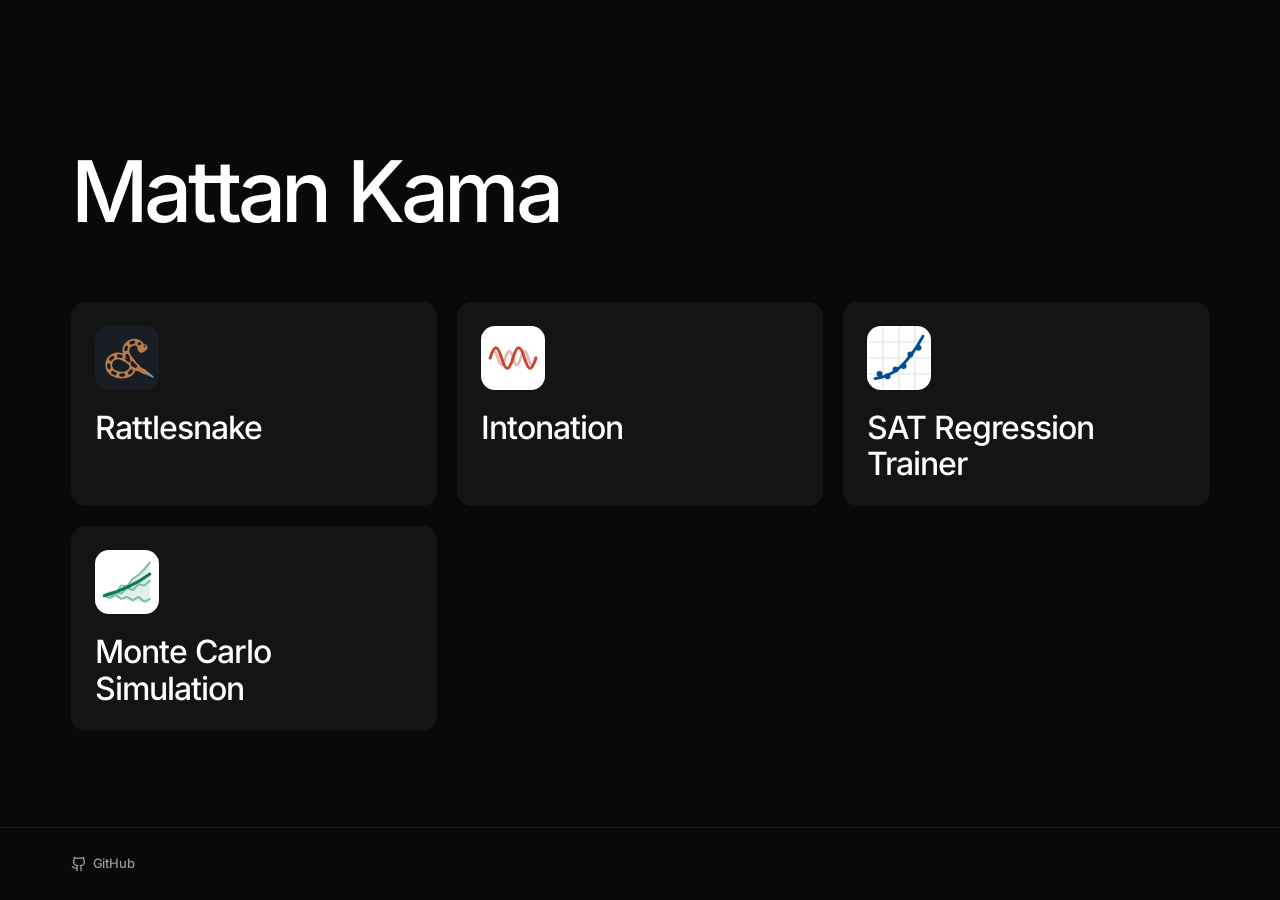
==== commit 27bc3fe3: "Add the Monte Carlo Simulation Co-Authored-By: Claude Opus 5.5 <noreply@anthropic.com>" ====
--- a/index.html
+++ b/index.html
@@ -16,7 +16,7 @@
     <meta name="viewport" content="width=device-width, initial-scale=1">
     <meta name="color-scheme" content="dark">
     <meta name="theme-color" content="#090909">
-    <meta name="description" content="Free apps by Mattan Kama: Rattlesnake, Intonation and the SAT Regression Trainer.">
+    <meta name="description" content="Free apps by Mattan Kama: Rattlesnake, Intonation, the SAT Regression Trainer and the Monte Carlo Simulation.">
     <title>Mattan Kama</title>
     <link rel="icon" href="data:,">
     <link rel="preload" href="fonts/Satoshi-Medium.woff2" as="font" type="font/woff2" crossorigin>
@@ -240,6 +240,25 @@
                     <h2>SAT Regression Trainer</h2>
                 </a>
             </li>
+
+            <li>
+                <a class="app" href="/monte-carlo-simulation/">
+                    <span class="mark" aria-hidden="true">
+                    <!-- Simulated futures fanning out around the typical one -->
+                    <svg viewBox="0 0 56 56" fill="none" stroke-linecap="round" stroke-linejoin="round">
+                        <rect width="56" height="56" fill="#ffffff"/>
+                        <path d="M8 40 C24 36 36 25 48 9 L48 47 C36 45 24 43 8 40 Z" fill="#0a7d52" opacity="0.12"/>
+                        <g stroke="#0a7d52" stroke-width="1.8" opacity="0.45">
+                            <path d="M8 40 L13 37 L18 38 L23 31 L28 32 L33 25 L38 22 L43 17 L48 11"/>
+                            <path d="M8 40 L13 41 L18 37 L23 38 L28 33 L33 35 L38 30 L43 31 L48 27"/>
+                            <path d="M8 40 L13 42 L18 39 L23 43 L28 41 L33 44 L38 41 L43 45 L48 43"/>
+                        </g>
+                        <path d="M8 40 C22 36 36 30 48 21" stroke="#0a7d52" stroke-width="2.6"/>
+                    </svg>
+                    </span>
+                    <h2>Monte Carlo Simulation</h2>
+                </a>
+            </li>
         </ul>
     </div>
 </main>
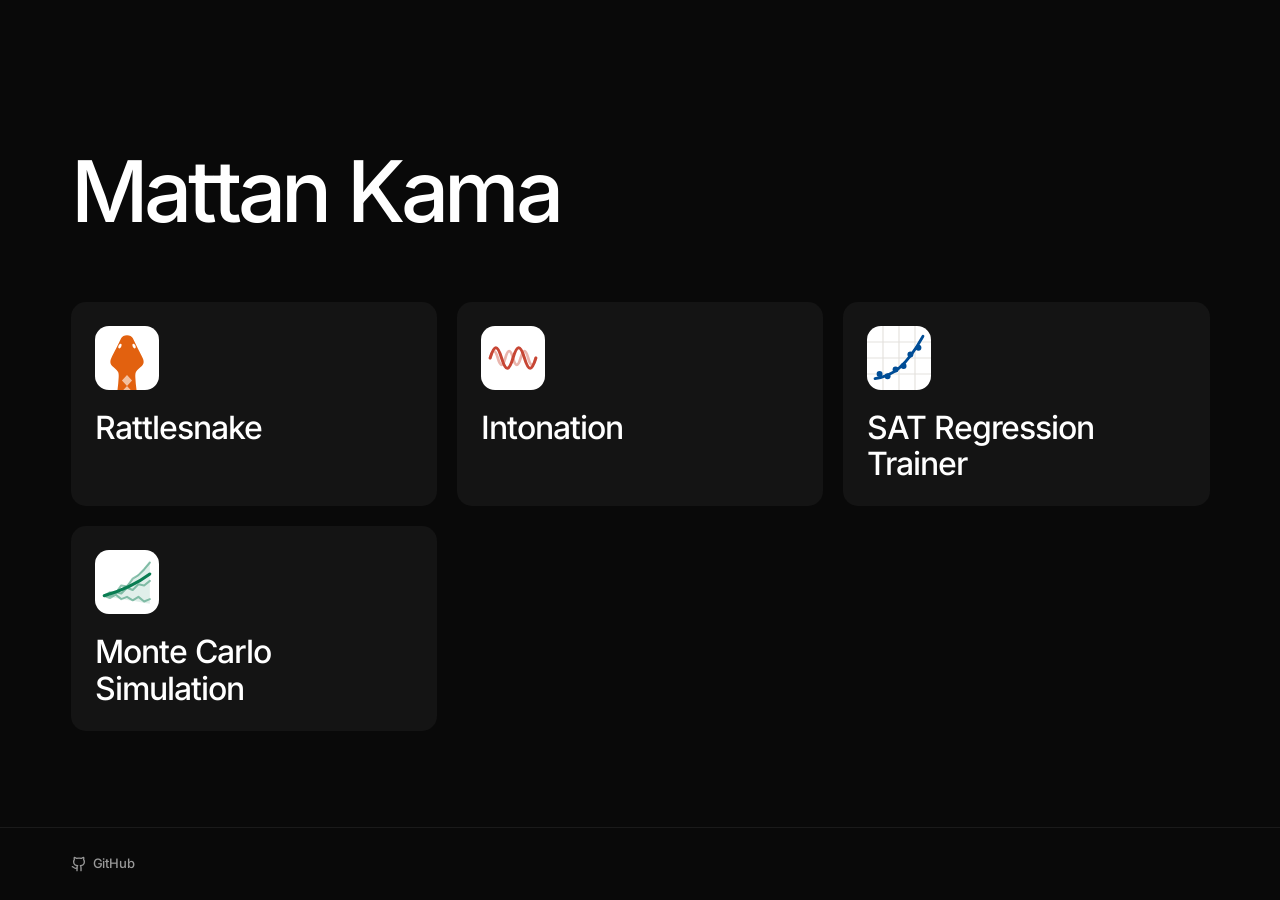
==== commit 04d44679: "Show Rattlesnake's new favicon on its card The Rattlesnake card still showed the app's old dark icon" ====
--- a/index.html
+++ b/index.html
@@ -179,24 +179,13 @@
             <li>
                 <a class="app" href="/rattlesnake/">
                     <span class="mark" aria-hidden="true">
-                    <!-- Rattlesnake's own app icon -->
-                    <svg viewBox="0 0 512 512">
-                        <rect width="512" height="512" fill="#191D24"/>
-                        <g stroke-linecap="round" stroke-linejoin="round" fill="none">
-                            <path d="M 330 330 C 356 346, 378 358, 398 368" stroke="#B87D4B" stroke-width="38"/>
-                            <path d="M 384 360 C 396 366, 406 372, 415 377" stroke="#B87D4B" stroke-width="26"/>
-                            <path d="M 372 186 C 372 126, 306 112, 266 150 C 226 188, 254 246, 284 276 C 318 310, 310 374, 242 390 C 168 404, 106 364, 110 306 C 114 250, 170 228, 218 246 C 268 264, 300 302, 336 332" stroke="#B87D4B" stroke-width="54"/>
-                            <path d="M 372 186 C 372 126, 306 112, 266 150 C 226 188, 254 246, 284 276 C 318 310, 310 374, 242 390 C 168 404, 106 364, 110 306 C 114 250, 170 228, 218 246 C 268 264, 300 302, 336 332" stroke="#191D24" stroke-width="26" stroke-dasharray="22 48" stroke-dashoffset="44"/>
-                        </g>
-                        <g transform="rotate(-16 380 176)">
-                            <ellipse cx="380" cy="176" rx="42" ry="31" fill="#B87D4B"/>
-                            <circle cx="400" cy="166" r="8" fill="#191D24"/>
-                        </g>
-                        <g fill="#799496">
-                            <ellipse cx="425" cy="383" rx="16" ry="13" transform="rotate(30 425 383)"/>
-                            <ellipse cx="444" cy="395" rx="13" ry="10" transform="rotate(30 444 395)"/>
-                            <ellipse cx="459" cy="405" rx="10" ry="8" transform="rotate(30 459 405)"/>
-                        </g>
+                    <!-- Rattlesnake's favicon: its head from above, the first diamonds faded on its neck -->
+                    <svg viewBox="0 0 56 56">
+                        <rect width="56" height="56" fill="#ffffff"/>
+                        <path d="M28 8 C30.4 8 32.2 8.8 33 10.6 C35.8 16.6 39.6 23.6 41.8 28.2 C43 30.8 42.8 33.2 41 35 C39.4 36.6 37 38 35.8 40.2 C35.2 41.4 35.2 43.4 35.3 45 C35.5 49.5 36 53.5 36.6 58 L19.4 58 C20 53.5 20.5 49.5 20.7 45 C20.8 43.4 20.8 41.4 20.2 40.2 C19 38 16.6 36.6 15 35 C13.2 33.2 13 30.8 14.2 28.2 C16.4 23.6 20.2 16.6 23 10.6 C23.8 8.8 25.6 8 28 8 Z" fill="#e2610f"/>
+                        <path d="M28 42.8 L32.4 47.6 L28 52.4 L23.6 47.6 Z M28 52.5 L32.7 57.6 L28 62.7 L23.3 57.6 Z" fill="#ffffff" opacity="0.6"/>
+                        <ellipse cx="34.2" cy="17.6" rx="1.25" ry="2.2" transform="rotate(-26 34.2 17.6)" fill="#ffffff"/>
+                        <ellipse cx="21.8" cy="17.6" rx="1.25" ry="2.2" transform="rotate(26 21.8 17.6)" fill="#ffffff"/>
                     </svg>
                     </span>
                     <h2>Rattlesnake</h2>
